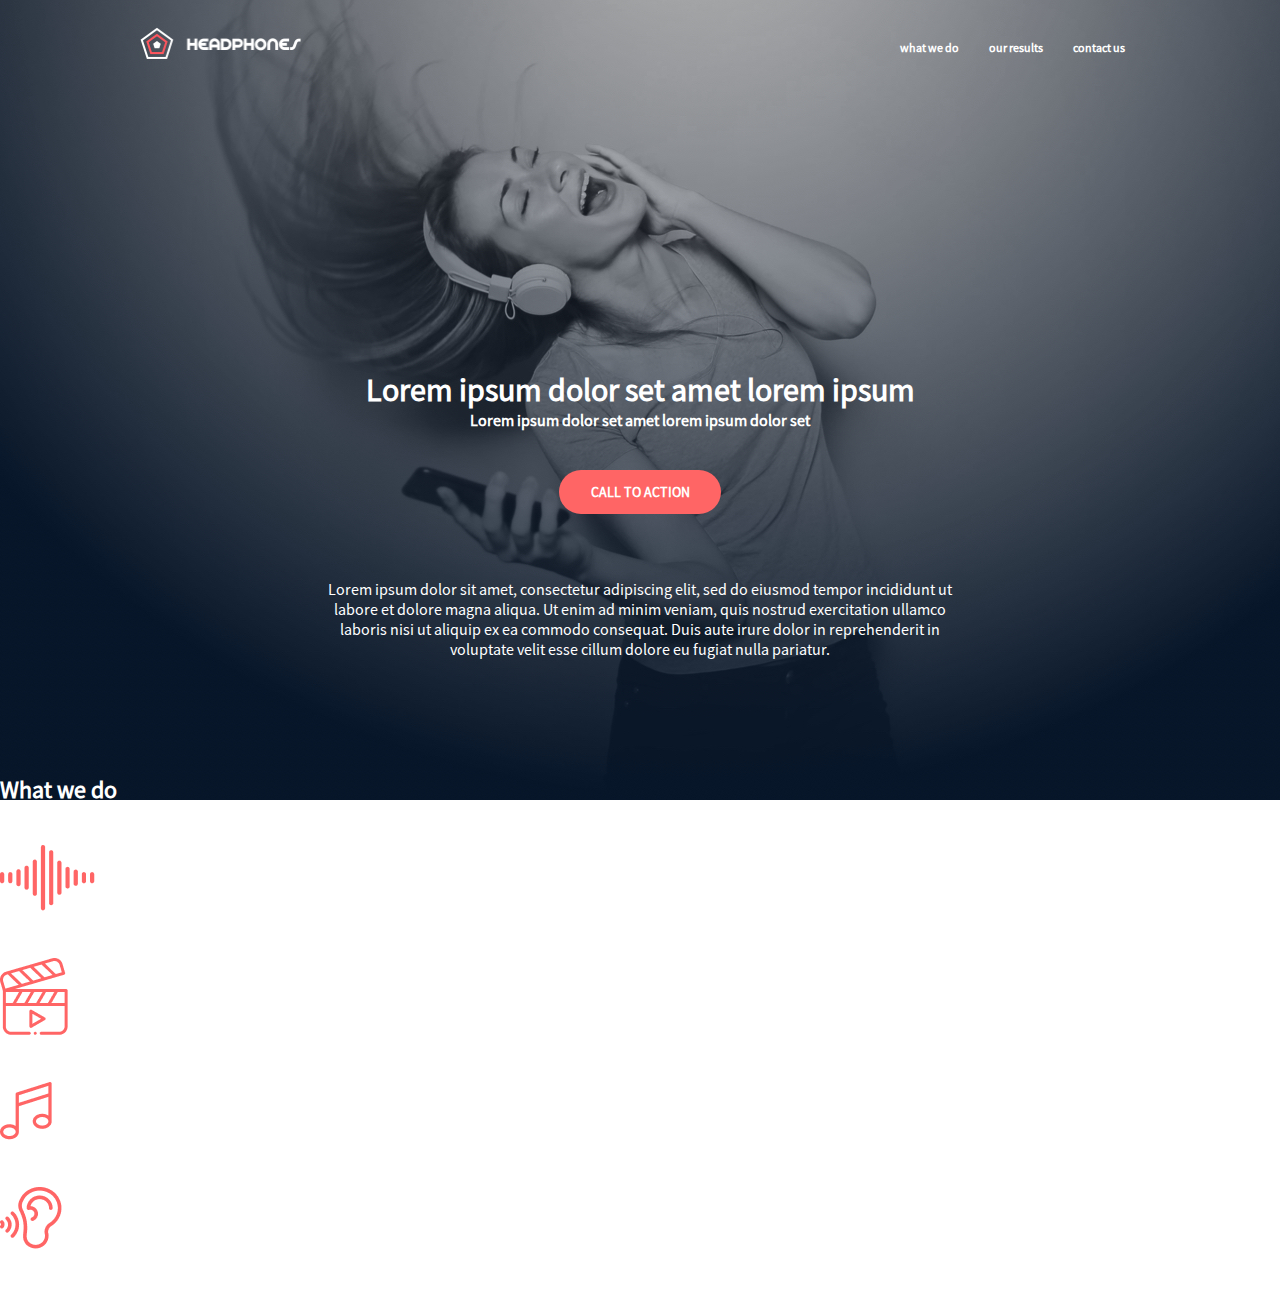
==== headphones/1-index.html @ fdb737ba "Update 1-index.htmml" ====
<!DOCTYPE html>
<html lang="en">
<head>
    <meta charset="UTF-8">
    <meta name="viewport" content="width=device-width, initial-scale=1.0">
    <title>Document</title>
    <link rel="stylesheet" href="0-styles.css">
   <link rel="stylesheet" href="fontawesome-free-6.5.2-web/css/all.min.css">
<body>
    <header>
        <nav>
            <input type="checkbox"  id="toggle-button">
            <label for="toggle-button" class="check-btn">
                <i class="fas fa-bars"></i>
                <i class="fas fa-times"></i>
            </label>
            <img src="images/logo_headphones.png" alt="logo">
            <div class="navbar-links">
                <ul>
                  <li><a href="#">what we do</a></li>
                  <li><a href="#">our results</a></li>
                  <li><a href="#">contact us</a></li>
                </ul>
            </div>
        </nav>
    </header>
    <main>
        <section>
            <div class="main-part">
            <div>
                <h1>Lorem ipsum dolor set amet lorem ipsum</h1>
                <P class="lorem-p1">Lorem ipsum dolor set amet lorem ipsum dolor set</P>
            </div>
            <button >call to action</button>
            <div>
                <p class="lorem-p2">Lorem ipsum dolor sit amet, consectetur adipiscing elit, sed do eiusmod tempor incididunt ut labore et dolore magna aliqua. Ut enim ad minim veniam, quis nostrud exercitation ullamco laboris nisi ut aliquip ex ea commodo consequat. Duis aute irure dolor in reprehenderit in voluptate velit esse cillum dolore eu fugiat nulla pariatur.</p>
            </div>
            </div>
        </section>

        <section class="What-we-do">
            <div class="part_1">
                <h2>What we do</h2>
                <p>Lorem ipsum dolor sit amet, consectetur adipiscing elit, sed do eiusmod tempor incididunt ut labore et dolore magna aliqua. Ut enim ad minim veniam, quis nostrud exercitation ullamco laboris nisi ut aliquip ex ea commodo consequat. Duis aute irure dolor in reprehenderit in voluptate velit esse cillum dolore eu fugiat nulla pariatur.</p>
            </div>
            <div class="part_2">
                <div class="what-we-do-item">
                    <img src="images/sound_frequency.png" alt="sound_frequency">
                    <h3>Lorem ipsum</h3>
                    <p>Lorem ipsum dolor sit amet, consectetur adipiscing elit.</p>
                </div>
                <div class="what-we-do-item">
                    <img src="images/video.png" alt="video">
                    <h3>Lorem ipsum</h3>
                    <p>Lorem ipsum dolor sit amet, consectetur adipiscing elit.</p>
                </div>
                <div class="what-we-do-item">
                    <img src="images/music.png" alt="music">
                    <h3>Lorem ipsum</h3>
                    <p>Lorem ipsum dolor sit amet, consectetur adipiscing elit.</p>
                </div>
                <div class="what-we-do-item">
                    <img src="images/hearing.png" alt="hearing">
                    <h3>Lorem ipsum</h3>
                    <p>Lorem ipsum dolor sit amet, consectetur adipiscing elit.</p>
                </div>
        </section>
    </main>
</body>
</html>
---- headphones/0-styles.css ----
@font-face {
    font-family: 'Source Sans Pro';
    src: url(/css_advanced/Fonts/SourceSansPro-Regular.otf);
}
@font-face {
    font-family: 'Spin-Cycle-OT';
    src: url(/css_advanced/Fonts/spincycle_ot.otf);
}

* {
    font-family: 'Source Sans Pro', sans-serif;
    background: none;
    color: #fff;
    padding: 0;
    margin: 0;
    box-sizing: border-box;
    max-width: 1400px;
    text-decoration: none;
    color: #fff;
}

body {
    background-image: url(./images/headphones_hero_1.jpg);
    background-position: cover;
    background-repeat: no-repeat;
  
}
/*Mobile screen styling*/
nav{
    display: flex;
    align-items: center;
    justify-content: space-around;
    min-width: 247px;
    height: auto;
    margin: 29px 21px 0;
}
.navbar-links ul {
    display: none;
}
nav img {
    width: 161px;
    height: 32px;
    margin-left: 66px;
}

#toggle-button {
    display: none;
}
.check-btn .fa-bars {
    display: block;
}
.check-btn .fa-times{  /* Hide the "X" icon by default */
    display: none;
}
#toggle-button:checked + .check-btn .fa-bars { /* When the checkbox is checked, hide the hamburger icon */
    display: none;
}
#toggle-button:checked + .check-btn .fa-times { /* When the checkbox is checked, show the "X" icon */
    display: block;
}

#toggle-button:checked ~ .navbar-links ul{ /* When the checkbox is checked, show the navigation menu */
    display: flex;
    flex-direction: column;
    justify-content: center;
    align-items: center;
  }
.navbar-links ul {   /* Style for menu items in the mobile view */
    position: absolute;
    top: 70px;
    left: 100px;
    list-style-type: none;
}

.navbar-links a {
    padding: 1rem 1.5rem;
    display: block;
}
.navbar-links a:hover {
    color: #FF6565;
}
.main-part {
    display: flex;
    flex-direction: column;
    margin: 266px auto 106px auto;
    width: 357px;
    height: auto;
    text-align: center;
    align-items: center;
}

.main-part button {
    margin-top: 20px;
    margin-bottom: 65px;
    width: 162px;
    height: 44px;
    background-color: #FF6565;
    border-radius: 22px;
    text-transform: uppercase;
    font-weight: bold;
    font-size: 14px;
    border: none;
}
.lorem-p1 {
    width: 279px;
    height: auto;
    margin: 0 auto;
    font-weight: bold;
}
.lorem-p2 {
    padding-left: 11px;
    padding-right: 11px;
}
.main-part h1 {
    width: 100%;
    font-size: 2rem;
    font-weight: bold;
}



/*Tablet screen styling*/
@media  screen and (min-width: 600px) {
    nav{
        flex-wrap: wrap;
        width: 633px;
        margin: 29px auto;
        flex: 1 1 100%;
        justify-content: space-between;
    }
    .toggle-button {
        display: none;
    }
    .check-btn {
        display: none;
    }
    #toggle-button:checked ~ .navbar-links ul {
        display: none;
    }

    .navbar-links ul{
        display: flex;
        list-style-type: none;
        justify-content: space-around;
        width: 255px;
        height: 15px;
        position: static;
    }
    nav img {
        margin-left: 0;
    }
    
    .navbar-links a  {
        font-size: 12px;
        font-weight: bold;
        display: inline;
        padding: 0;
    }
    .main-part {
        flex: 1 1 auto;
        margin: 311px auto 115px ;
        min-width: 637px;
    }
    .lorem-p1 {
        width: 100%;
    }
    .main-part button {
        margin-top: 40px;
    }
    
    .lorem-p2 {
        padding: 0;
    }
}
/*Desktop screen styling*/
@media screen and (min-width: 1200px) {
    nav{
        min-width: 1000px;
        margin: 27.12px auto;
        flex: 1 1 100%;
    }
}
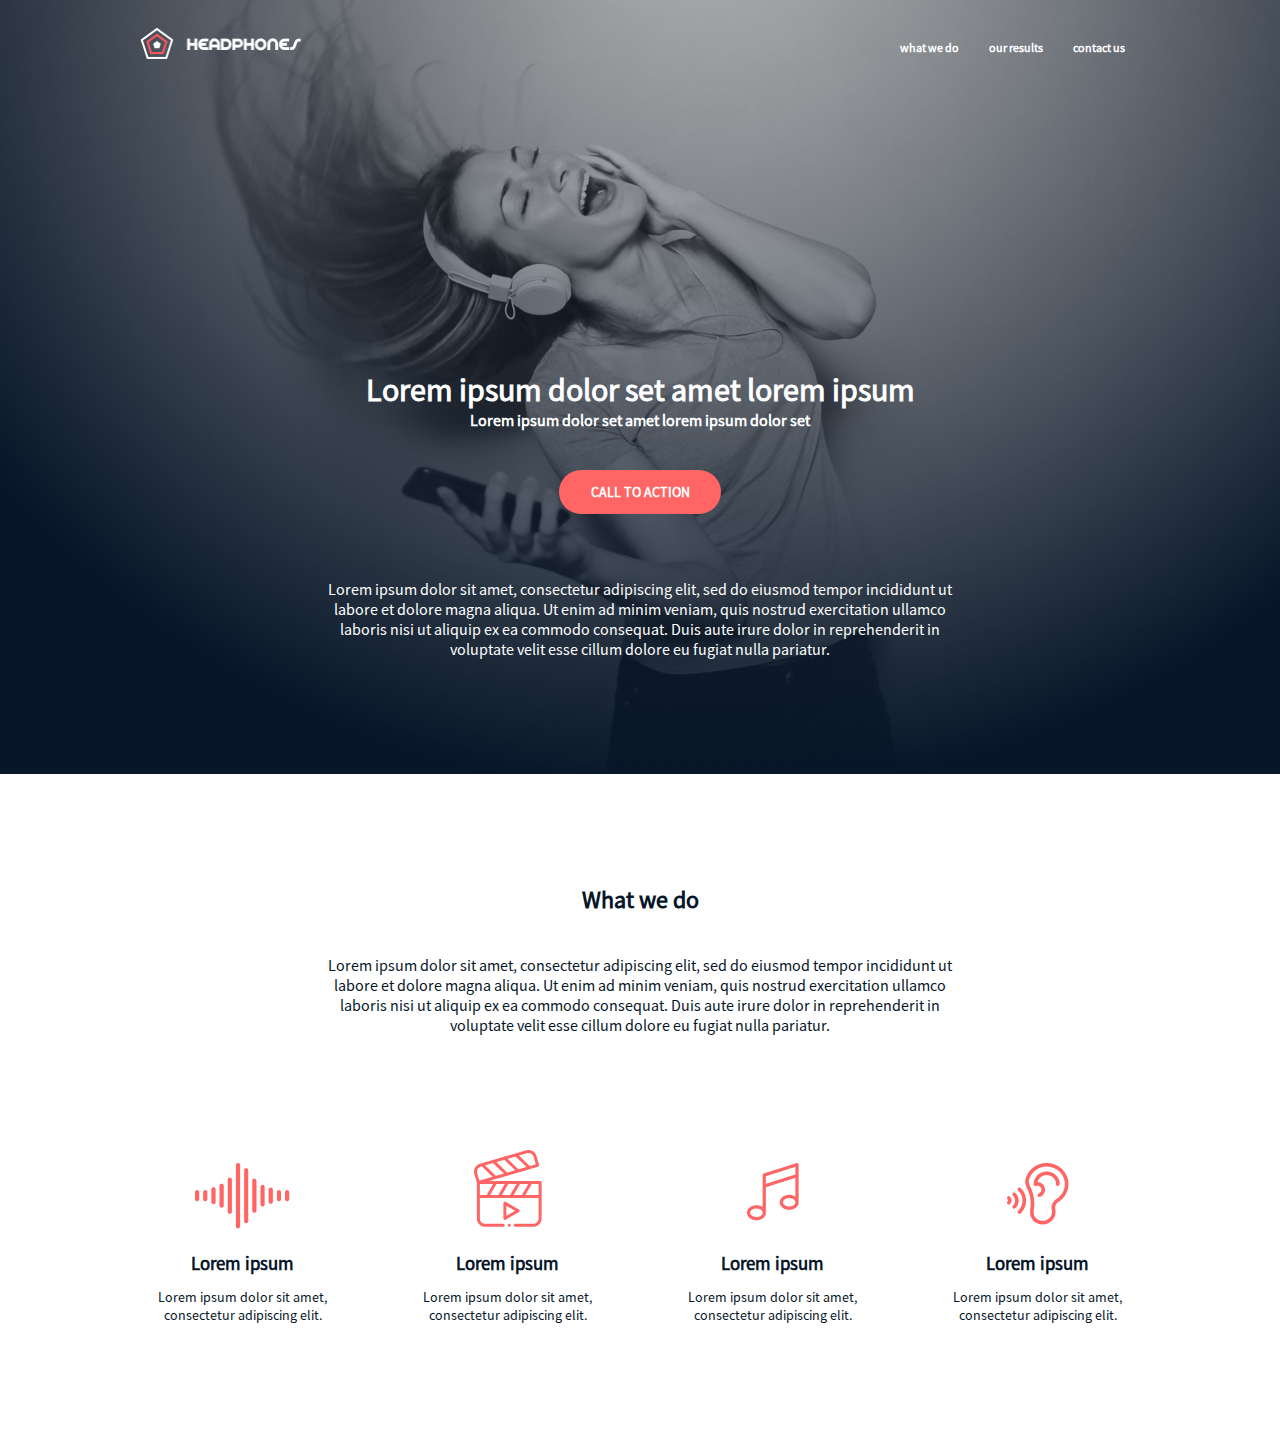
==== commit 39227a8a: "Update 1-index.html" ====
--- a/headphones/1-index.html
+++ b/headphones/1-index.html
@@ -4,7 +4,7 @@
     <meta charset="UTF-8">
     <meta name="viewport" content="width=device-width, initial-scale=1.0">
     <title>Document</title>
-    <link rel="stylesheet" href="0-styles.css">
+    <link rel="stylesheet" href="1-styles.css">
    <link rel="stylesheet" href="fontawesome-free-6.5.2-web/css/all.min.css">
 <body>
     <header>
@@ -67,4 +67,4 @@
         </section>
     </main>
 </body>
-</html>+</html>
--- a/headphones/1-styles.css
+++ b/headphones/1-styles.css
@@ -0,0 +1,282 @@
+@font-face {
+    font-family: 'Source Sans Pro';
+    src: url(/css_advanced/Fonts/SourceSansPro-Regular.otf);
+}
+@font-face {
+    font-family: 'Spin-Cycle-OT';
+    src: url(/css_advanced/Fonts/spincycle_ot.otf);
+}
+
+* {
+    font-family: 'Source Sans Pro', sans-serif;
+    background: none;
+    color: #fff;
+    padding: 0;
+    margin: 0;
+    box-sizing: border-box;
+    max-width: 1400px;
+    text-decoration: none;
+    color: #fff;
+}
+
+body {
+    background-image: url(./images/headphones_hero_1.jpg);
+    background-position: cover;
+    background-repeat: no-repeat;
+  
+}
+/*Mobile screen styling*/
+nav{
+    display: flex;
+    align-items: center;
+    justify-content: space-around;
+    min-width: 247px;
+    height: auto;
+    margin: 29px 21px 0;
+}
+.navbar-links ul {
+    display: none;
+}
+nav img {
+    width: 161px;
+    height: 32px;
+    margin-left: 66px;
+}
+
+#toggle-button {
+    display: none;
+}
+.check-btn .fa-bars {
+    display: block;
+}
+.check-btn .fa-times{  /* Hide the "X" icon by default */
+    display: none;
+}
+#toggle-button:checked + .check-btn .fa-bars { /* When the checkbox is checked, hide the hamburger icon */
+    display: none;
+}
+#toggle-button:checked + .check-btn .fa-times { /* When the checkbox is checked, show the "X" icon */
+    display: block;
+}
+
+#toggle-button:checked ~ .navbar-links ul{ /* When the checkbox is checked, show the navigation menu */
+    display: flex;
+    flex-direction: column;
+    justify-content: center;
+    align-items: center;
+  }
+.navbar-links ul {   /* Style for menu items in the mobile view */
+    position: absolute;
+    top: 70px;
+    left: 100px;
+    list-style-type: none;
+}
+
+.navbar-links a {
+    padding: 1rem 1.5rem;
+    display: block;
+}
+.navbar-links a:hover {
+    color: #FF6565;
+}
+.main-part {
+    display: flex;
+    flex-direction: column;
+    margin: 266px auto 106px auto;
+    width: 357px;
+    height: auto;
+    text-align: center;
+    align-items: center;
+}
+
+.main-part button {
+    margin-top: 20px;
+    margin-bottom: 65px;
+    width: 162px;
+    height: 44px;
+    background-color: #FF6565;
+    border-radius: 22px;
+    text-transform: uppercase;
+    font-weight: bold;
+    font-size: 14px;
+    border: none;
+}
+.lorem-p1 {
+    width: 279px;
+    height: auto;
+    margin: 0 auto;
+    font-weight: bold;
+}
+.lorem-p2 {
+    padding-left: 11px;
+    padding-right: 11px;
+}
+.main-part h1 {
+    width: 100%;
+    font-size: 2rem;
+    font-weight: bold;
+}
+
+.What-we-do {
+    display: flex;
+    flex-direction: column;
+    justify-content: center;
+    align-items: center;
+    background-color: hsl(0, 0%, 100%);
+}
+
+.part_1{
+    width: 325px;
+    height: auto;
+    text-align: center;
+   /*border: 1px solid black;*/
+    display: flex;
+    flex-direction: column;
+    row-gap: 40px;
+    margin-top: 110px;;
+}
+
+.part_1 p, .part_2 p {
+    color: #071629;
+}
+
+.part_1 h2, .part_2 h3{
+    color: #071629;
+}
+
+.part_2 {
+    display: flex;
+    flex-direction: column;
+    align-items: flex-end;
+    justify-content: space-around;
+    width: 207px;
+   /* border: 1px solid black;*/
+    margin: 110px auto;
+    /*row-gap: 96px;*/
+}
+
+.what-we-do-item {
+    display: flex;
+    flex-direction: column;
+    align-items:  center;
+    width: 100%;
+    justify-content: space-around;
+    height: auto;
+    margin-bottom: 96px;
+}
+
+.what-we-do-item:last-child {
+    margin-bottom: 0;
+}
+
+
+.what-we-do-item:first-child img{
+    margin-bottom: 23.62px;
+}
+.what-we-do-item:nth-child(2) img{
+    margin-bottom: 25.2px;
+    
+}
+.what-we-do-item:nth-child(3) img{
+    margin-bottom: 30.73px;
+}
+.what-we-do-item:last-child img{
+    margin-bottom: 27.56px;
+}
+.what-we-do-item h3, .what-we-do-item p {
+    text-align: center;
+}
+
+.what-we-do-item p {
+    font-size: 14px;
+    margin-top: 13px;
+}
+
+
+/*Tablet screen styling*/
+@media  screen and (min-width: 600px) {
+    nav{
+        flex-wrap: wrap;
+        width: 633px;
+        margin: 29px auto;
+        flex: 1 1 100%;
+        justify-content: space-between;
+    }
+    .toggle-button {
+        display: none;
+    }
+    .check-btn {
+        display: none;
+    }
+    #toggle-button:checked ~ .navbar-links ul {
+        display: none;
+    }
+
+    .navbar-links ul{
+        display: flex;
+        list-style-type: none;
+        justify-content: space-around;
+        width: 255px;
+        height: 15px;
+        position: static;
+    }
+    nav img {
+        margin-left: 0;
+    }
+    
+    .navbar-links a  {
+        font-size: 12px;
+        font-weight: bold;
+        display: inline;
+        padding: 0;
+    }
+    .main-part {
+        flex: 1 1 auto;
+        margin: 311px auto 115px ;
+        min-width: 637px;
+    }
+    .lorem-p1 {
+        width: 100%;
+    }
+    .main-part button {
+        margin-top: 40px;
+    }
+    
+    .lorem-p2 {
+        padding: 0;
+    }
+
+    .part_1{
+        margin: 110px auto 96px auto;
+        width: 637px;
+        flex: 1 1 auto;
+    }
+    .part_2 {
+        display: grid;
+        grid-template-columns: 1fr 1fr;
+        grid-template-rows: 1fr 1fr;
+        width: 472px;
+        height: 469px;
+        row-gap: 97px;
+        column-gap: 58px;
+        margin-top: 0;
+    }
+    .what-we-do-item {
+        margin-bottom: 0;
+    }
+}
+/*Desktop screen styling*/
+@media screen and (min-width: 1200px) {
+    nav{
+        min-width: 1000px;
+        margin: 27.12px auto;
+        flex: 1 1 100%;
+    }
+
+    .part_2 {
+        display: flex;
+        flex-direction: row;
+        width: 1002px;
+        height: 193px;
+    }
+}